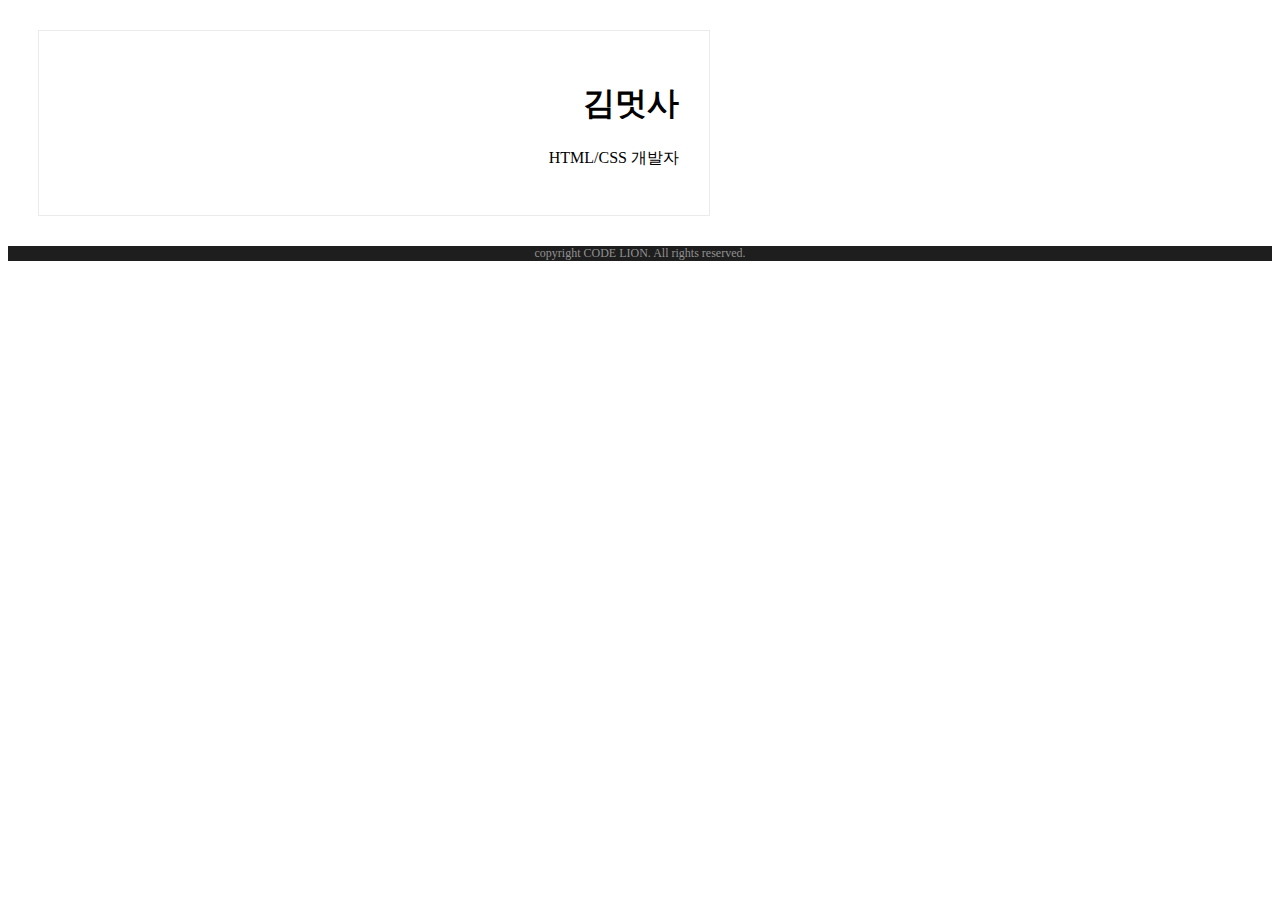
==== Week2.html @ 99ada11c "Add files via upload" ====
<!DOCTYPE html>
<html>
    <head>
        <meta charset="UTF-8">
        <title>김멋사의 이력서</title>
        <link rel="stylesheet" href="codelion.css">
    </head>
    <body>
        <div class="mainbox">
            <h1>김멋사</h1>
            <p>HTML/CSS 개발자</p>
        </div>
        <footer>copyright CODE LION. All rights reserved.</footer>
    </body>
</html>
---- codelion.css ----
footer {
    text-align: center;
    background-color: #1e1e1e;
    font-size: 12px;
    color: #919191;
  }

.mainbox{
      width:610px;
      margin-right: auto;
      margin-left: auto;
      border: 1px solid #ebebeb;
      text-align: right;
      padding: 30px;
      margin: 30px;
}
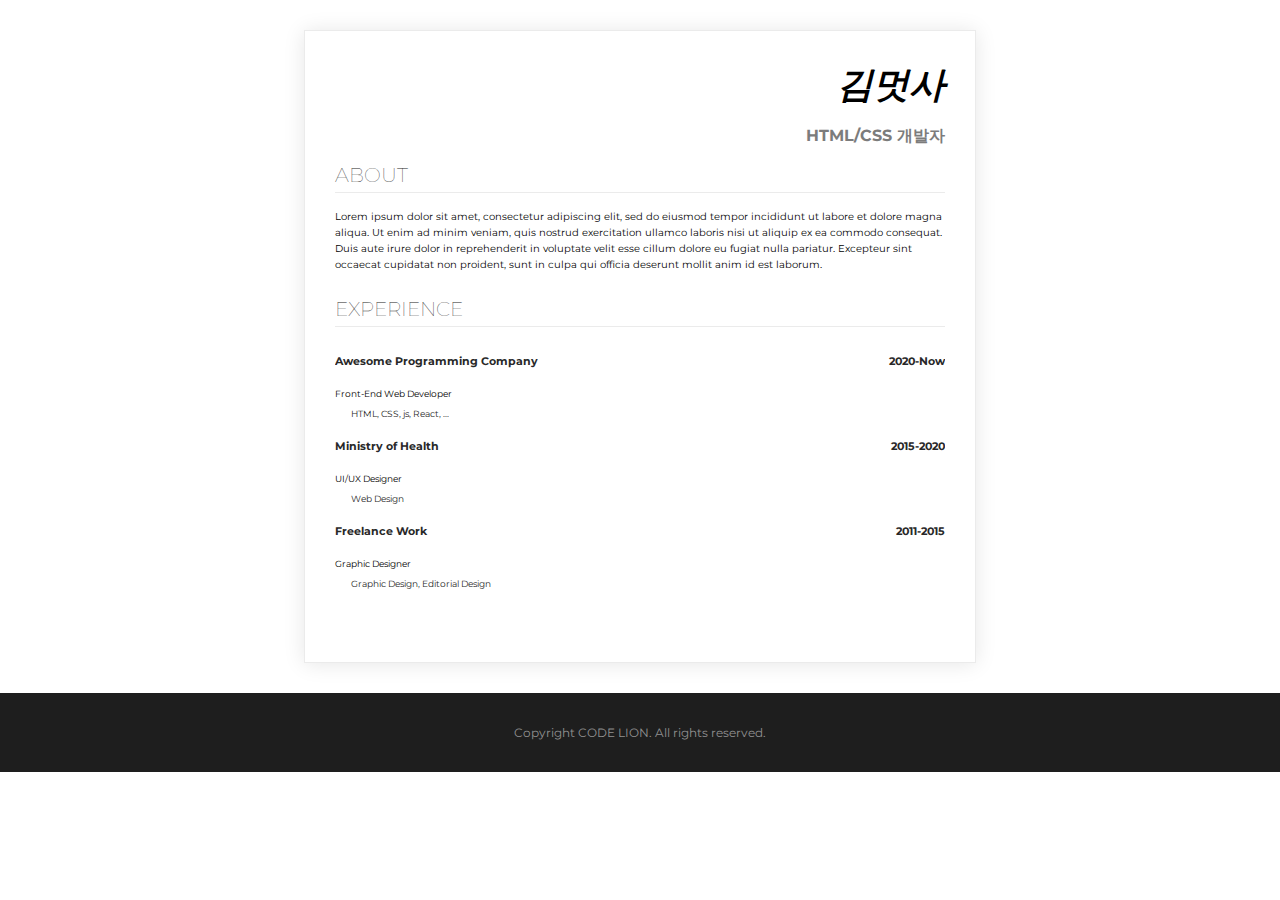
==== commit ac5d9f17: "Add files via upload" ====
--- a/Week2.html
+++ b/Week2.html
@@ -7,9 +7,48 @@
     </head>
     <body>
         <div class="mainbox">
+          <div class="title-box">
             <h1>김멋사</h1>
-            <p>HTML/CSS 개발자</p>
+            <p class="name-text">HTML/CSS 개발자</p>
+          </div>
+            <section>
+              <h2> ABOUT </h2>
+              <p class="about-me-text">
+                Lorem ipsum dolor sit amet, consectetur adipiscing elit, sed do eiusmod tempor incididunt ut labore et dolore magna aliqua. Ut enim ad minim veniam, quis nostrud exercitation ullamco laboris nisi ut aliquip ex ea commodo consequat. Duis aute irure dolor in reprehenderit in voluptate velit esse cillum dolore eu fugiat nulla pariatur. Excepteur sint occaecat cupidatat non proident, sunt in culpa qui officia deserunt mollit anim id est laborum.
+              </p>
+            </section>
+            <section>
+              <h2>EXPERIENCE</h2>
+              <div class="float-wrap">
+              <p class="title-text">Awesome Programming Company</p>
+              <p class="year-text">2020-Now</p>
+              </div>
+              <p class="desc-text">Front-End Web Developer</p>
+              <p class="desc-subtext">HTML, CSS, js, React, ...</p>
+
+              <div class="float-wrap">
+              <p class="title-text">Ministry of Health</p>
+              <p class="year-text">2015-2020</p>
+              </div>
+              <p class="desc-text">UI/UX Designer</p>
+              <p class="desc-subtext">Web Design</p>
+
+              <div class="float-wrap">
+              <p class="title-text">Freelance Work</p>
+              <p class="year-text">2011-2015</p>
+              </div>
+              <p class="desc-text">Graphic Designer</p>
+              <p class="desc-subtext">Graphic Design, Editorial Design</p>
+            </section>
+            <div class="sns-wrap">
+            <a href="http://facebook.com"><img class="sns-image" src="clonecoding/facebook.png"></a>
+            <a href="http://twitter.com"><img class="sns-image" src="images/twitter.png"></a>
+            <a href="http://linked-in.com"><img class="sns-image" src="images/linked-in.png"></a>
+            <a href="http://instagram.com"><img class="sns-image" src="images/insta.png"></a>
+          </div>
         </div>
-        <footer>copyright CODE LION. All rights reserved.</footer>
+        <footer>
+          <p>Copyright CODE LION. All rights reserved.</p>
+        </footer>
     </body>
 </html>
--- a/codelion.css
+++ b/codelion.css
@@ -1,16 +1,98 @@
+@import url('https://fonts.googleapis.com/css?family=Montserrat:100,200,300,400,500,600,700,800&display=swap');
+
+* {
+  font-family: 'Montserrat';
+}
+
+body, h1, h2 {
+  margin: 0px;
+  padding: 0px;
+}
+
+h1 {
+  font-size: 36px;
+  font-weight: bold;
+  font-style: italic;
+}
+
+h2 {
+  font-size: 20px;
+  font-weight: lighter;
+  color: #282828;
+  border-bottom: 1px solid #ebebeb;
+  margin-bottom: 16px;
+  padding-bottom: 5px;
+}
+.mainbox{
+      width:610px;
+      padding: 30px;
+      margin: 30px;
+      margin-right: auto;
+      margin-left: auto;
+      border: 1px solid #ebebeb;
+      box-shadow: 0 1px 20px 0 rgba(0,0,0,0.1);
+}
+
 footer {
     text-align: center;
     background-color: #1e1e1e;
+    padding: 20px;
     font-size: 12px;
     color: #919191;
-  }
+}
 
-.mainbox{
-      width:610px;
-      margin-right: auto;
-      margin-left: auto;
-      border: 1px solid #ebebeb;
-      text-align: right;
-      padding: 30px;
-      margin: 30px;
+section {
+  margin-bottom: 24px;
 }
+
+.name-text {
+  font-size: 16px;
+  color: #7c7c7c;
+  font-weight: bold;
+}
+
+.about-me-text {
+  font-size: 10px;
+  line-height: 16px;
+}
+
+.title-text {
+  font-size: 11px;
+  font-weight: bold;
+  color: #282828;
+  float: left;
+}
+
+.year-text {
+  font-size: 11px;
+  font-weight: bold;
+  color: #282828;
+  float: right;
+}
+
+.float-wrap {
+  overflow: hidden;
+}
+
+.desc-text {
+  font-size: 9px;
+}
+
+.desc-subtext {
+  font-size: 9px;
+  color: #282828;
+  padding-left: 16px;
+}
+
+.title-box {
+  text-align: right;
+}
+
+.sns-image {
+  width: 12px;
+  height: 12px;
+}
+
+.sns-wrap {
+  text-align: right;
+}
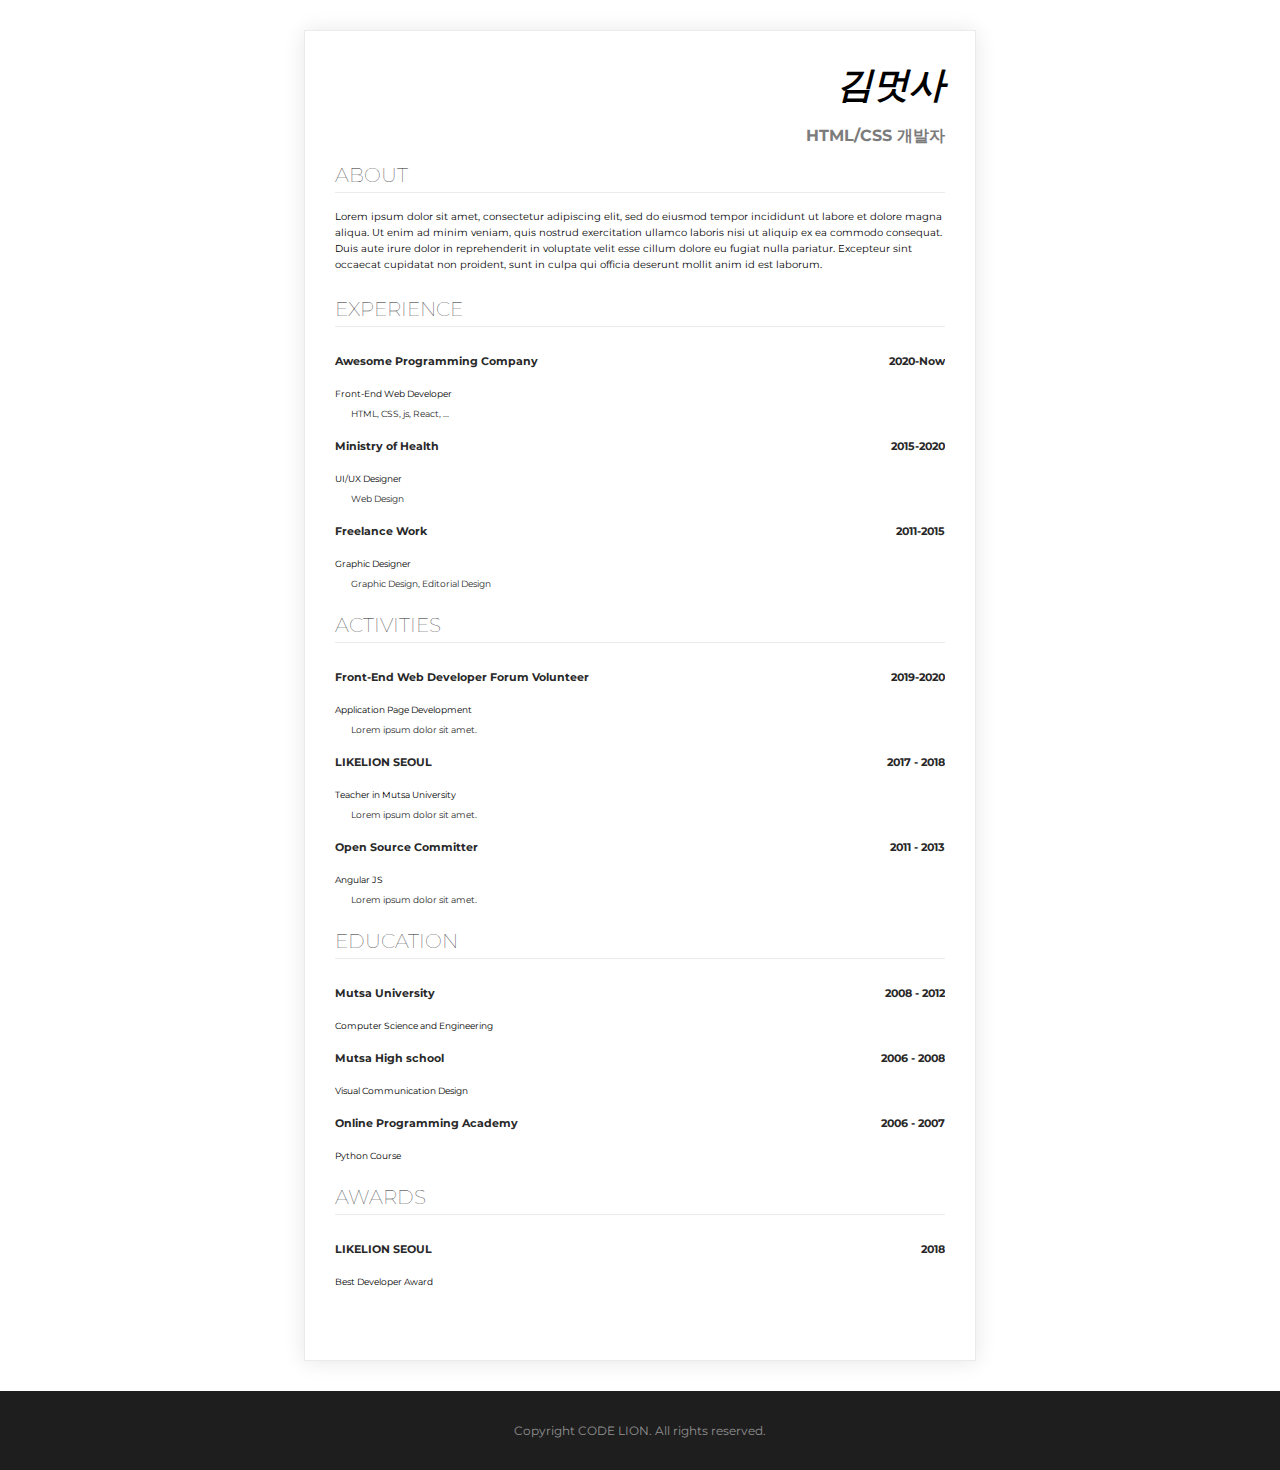
==== commit e5f3d800: "Add files via upload" ====
--- a/Week2.html
+++ b/Week2.html
@@ -40,11 +40,63 @@
               <p class="desc-text">Graphic Designer</p>
               <p class="desc-subtext">Graphic Design, Editorial Design</p>
             </section>
+            <section>
+              <h2>ACTIVITIES</h2>
+              <div class="float-wrap">
+              <p class="title-text">Front-End Web Developer Forum Volunteer</p>
+              <p class="year-text">2019-2020</p>
+              </div>
+              <p class="desc-text">Application Page Development</p>
+              <p class="desc-subtext">Lorem ipsum dolor sit amet.</p>
+
+              <div class="float-wrap">
+                <p class="title-text">LIKELION SEOUL</p>
+                <p class="year-text">2017 - 2018</p>
+              </div>
+              <p class="desc-text">Teacher in Mutsa University</p>
+              <p class="desc-subtext">Lorem ipsum dolor sit amet.</p>
+
+              <div class="float-wrap">
+                <p class="title-text">Open Source Committer</p>
+                <p class="year-text">2011 - 2013</p>
+              </div>
+              <p class="desc-text">Angular JS</p>
+              <p class="desc-subtext">Lorem ipsum dolor sit amet.</p>
+            </section>
+
+            <section>
+              <h2>EDUCATION</h2>
+              <div class="float-wrap">
+              <p class="title-text">Mutsa University</p>
+              <p class="year-text">2008 - 2012</p>
+          </div>
+          <p class="desc-text">Computer Science and Engineering</p>
+          <div class="float-wrap">
+              <p class="title-text">Mutsa High school</p>
+              <p class="year-text">2006 - 2008</p>
+          </div>
+          <p class="desc-text">Visual Communication Design</p>
+          <div class="float-wrap">
+              <p class="title-text">Online Programming Academy</p>
+              <p class="year-text">2006 - 2007</p>
+          </div>
+          <p class="desc-text">Python Course</p>
+          </section>
+
+          <section>
+            <h2>AWARDS</h2>
+            <div class="float-wrap">
+              <p class="title-text">LIKELION SEOUL</p>
+              <p class="year-text">2018</p>
+            </div>
+            <p class="desc-text">Best Developer Award</p>
+          </section>
+
             <div class="sns-wrap">
-            <a href="http://facebook.com"><img class="sns-image" src="clonecoding/facebook.png"></a>
-            <a href="http://twitter.com"><img class="sns-image" src="images/twitter.png"></a>
-            <a href="http://linked-in.com"><img class="sns-image" src="images/linked-in.png"></a>
-            <a href="http://instagram.com"><img class="sns-image" src="images/insta.png"></a>
+            <a href="http://facebook.com"><img class="sns-image" src="/Users/yb/Desktop/Likelion/Week 2/Clone Coding/facebook.png"></a>
+            <a href="http://twitter.com"><img class="sns-image" src="/Users/yb/Desktop/Likelion/Week 2/Clone Coding/twitter.png"></a>
+            <a href="http://linkedin.com"><img class="sns-image" src="/Users/yb/Desktop/Likelion/Week 2/Clone Coding/linked-in.png"></a>
+            <a href="http://instagram.com"><img class="sns-image" src="/Users/yb/Desktop/Likelion/Week 2/Clone Coding/insta.png"></a>
           </div>
         </div>
         <footer>
